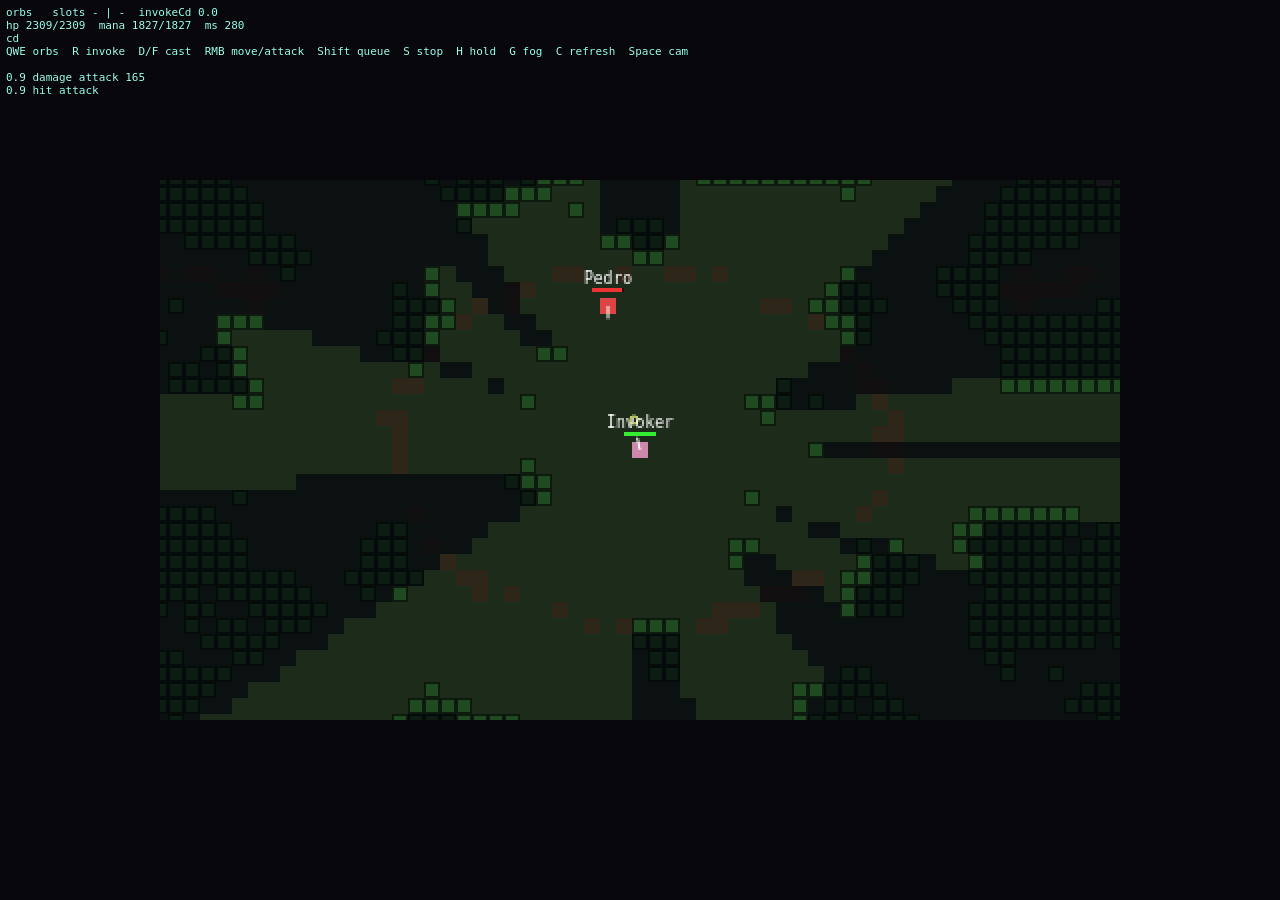
==== v2.html @ a32b3fa7 "v2 phase 1: hero/orders/invoke, map/nav/vision, combat/dummy AI, art sheets, vertical slice" ====
<!doctype html>
<html lang="en">
<head>
<meta charset="utf-8">
<meta name="viewport" content="width=device-width,initial-scale=1">
<title>Invoker Trainer v2 (dev)</title>
<style>
html,body{margin:0;height:100%;background:#07070c;overflow:hidden}
#game{position:absolute;inset:0;margin:auto;image-rendering:pixelated;cursor:crosshair}
#dbg{position:absolute;left:6px;top:6px;color:#9fe;font:11px monospace;white-space:pre;pointer-events:none;text-shadow:0 1px #000}
</style>
</head>
<body>
<canvas id="game" width="480" height="270"></canvas>
<div id="dbg"></div>
<script src="js/data/dota.js"></script>
<script src="js/data/rules.js"></script>
<script src="js/data/game.js"></script>
<script src="js/data/map.js"></script>
<script src="js/sim/util.js"></script>
<script src="js/sim/values.js"></script>
<script src="js/sim/world.js"></script>
<script src="js/sim/status.js"></script>
<script src="js/sim/abilities.js"></script>
<script src="js/sim/combat.js"></script>
<script src="js/sim/nav.js"></script>
<script src="js/sim/vision.js"></script>
<script src="js/sim/loadout.js"></script>
<script src="js/sim/hero.js"></script>
<script src="js/sim/invoke.js"></script>
<script src="js/sim/orders.js"></script>
<script src="js/sim/units.js"></script>
<script src="js/sim/spells.js"></script>
<script src="js/art/art.js"></script>
<script src="js/art/icons.js"></script>
<script src="js/render/debug.js"></script>
<script src="js/main.js"></script>
</body>
</html>
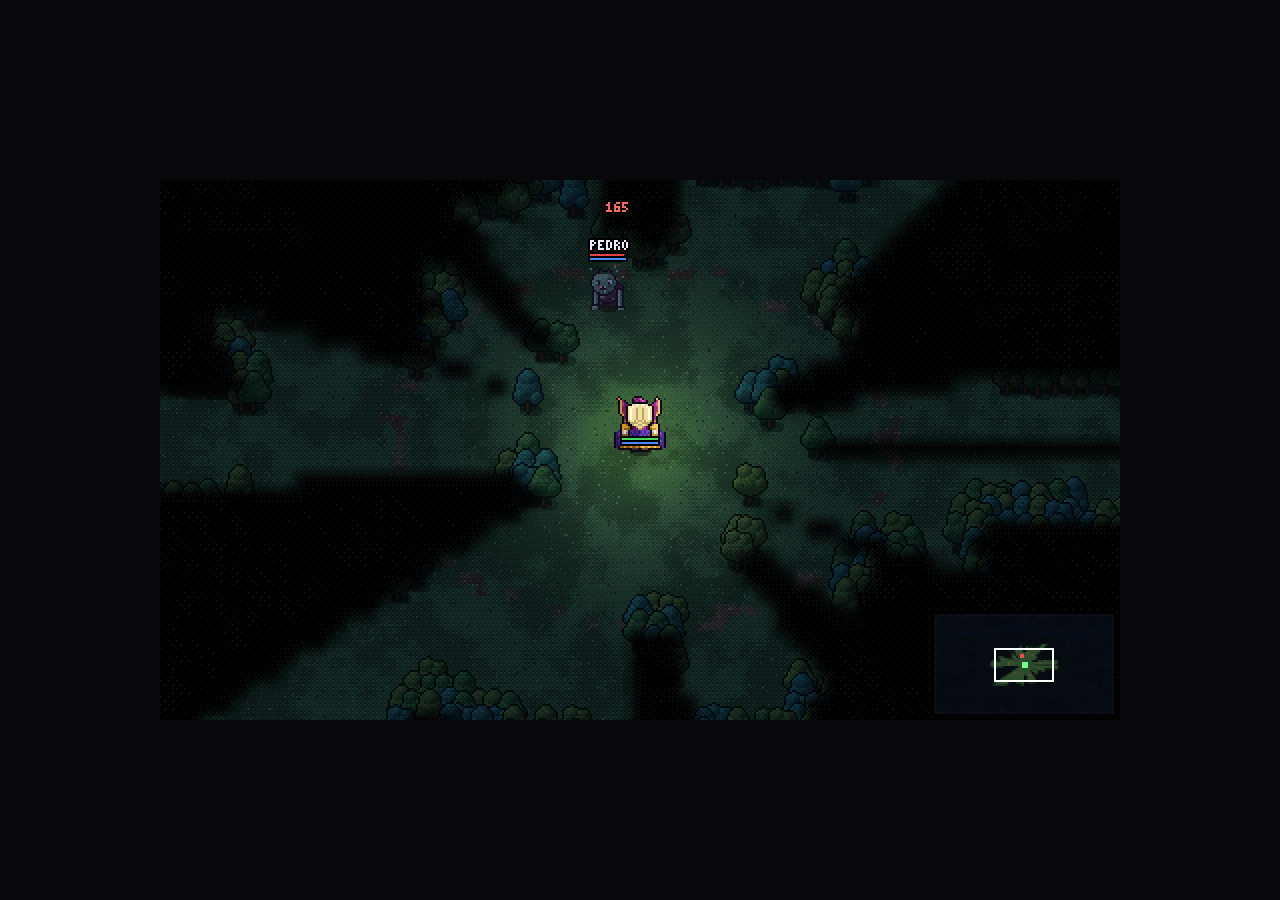
==== commit 2f978468: "v2 phase 3: renderer (terrain, trees, light, fog, sprites, fx, particles, minimap)" ====
--- a/v2.html
+++ b/v2.html
@@ -4,14 +4,10 @@
 <meta charset="utf-8">
 <meta name="viewport" content="width=device-width,initial-scale=1">
 <title>Invoker Trainer v2 (dev)</title>
-<style>
-html,body{margin:0;height:100%;background:#07070c;overflow:hidden}
-#game{position:absolute;inset:0;margin:auto;image-rendering:pixelated;cursor:crosshair}
-#dbg{position:absolute;left:6px;top:6px;color:#9fe;font:11px monospace;white-space:pre;pointer-events:none;text-shadow:0 1px #000}
-</style>
+<link rel="stylesheet" href="css/v2.css">
 </head>
 <body>
-<canvas id="game" width="480" height="270"></canvas>
+<div id="stage"><canvas id="game" width="480" height="270"></canvas><canvas id="glow" width="480" height="270"></canvas></div>
 <div id="dbg"></div>
 <script src="js/data/dota.js"></script>
 <script src="js/data/rules.js"></script>
@@ -31,9 +27,20 @@
 <script src="js/sim/orders.js"></script>
 <script src="js/sim/units.js"></script>
 <script src="js/sim/spells.js"></script>
+<script src="js/sim/items.js"></script>
 <script src="js/art/art.js"></script>
 <script src="js/art/icons.js"></script>
-<script src="js/render/debug.js"></script>
+<script src="js/art/invoker.js"></script>
+<script src="js/art/dummies.js"></script>
+<script src="js/render/pixel.js"></script>
+<script src="js/render/camera.js"></script>
+<script src="js/render/terrain.js"></script>
+<script src="js/render/fog.js"></script>
+<script src="js/render/light.js"></script>
+<script src="js/render/particles.js"></script>
+<script src="js/render/units.js"></script>
+<script src="js/render/fx.js"></script>
+<script src="js/render/render.js"></script>
 <script src="js/main.js"></script>
 </body>
 </html>
--- a/css/v2.css
+++ b/css/v2.css
@@ -0,0 +1,6 @@
+html,body{margin:0;height:100%;background:#07070c;overflow:hidden}
+#stage{position:absolute;left:50%;top:50%;transform:translate(-50%,-50%);--u:4px}
+#stage canvas{position:absolute;left:0;top:0;width:100%;height:100%;image-rendering:pixelated}
+#game{cursor:crosshair}
+#glow{pointer-events:none;mix-blend-mode:screen;filter:blur(calc(var(--u)*1.2)) brightness(1.8) saturate(1.2);opacity:.85}
+#dbg{position:absolute;left:6px;top:6px;color:#9fe;font:11px monospace;white-space:pre;pointer-events:none;text-shadow:0 1px #000;z-index:5}
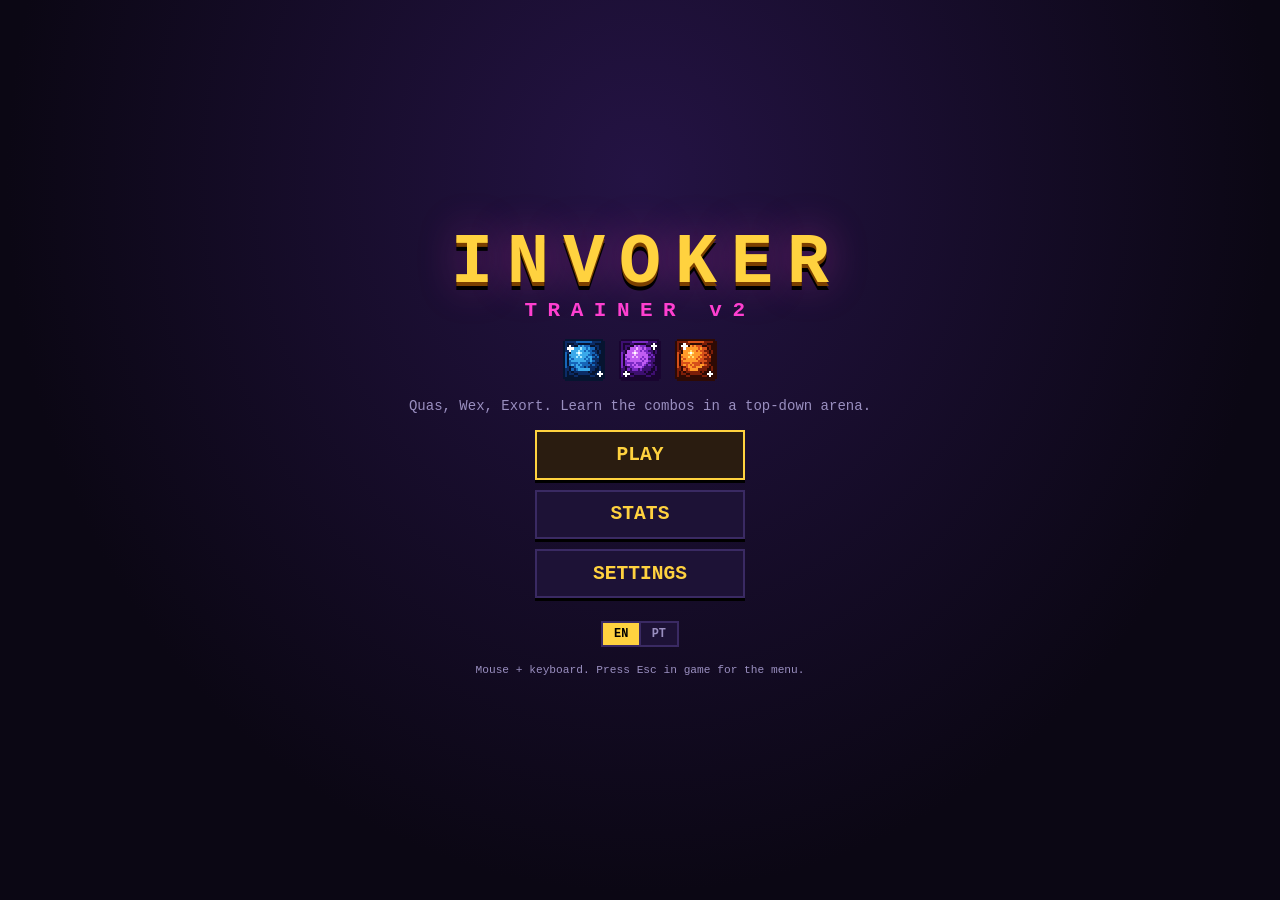
==== commit 3109aa1b: "v2 phase 4: title, loadout, HUD, combo bar, settings/rebinding, end + stats screens, PT/EN i18n, inp" ====
--- a/v2.html
+++ b/v2.html
@@ -7,12 +7,15 @@
 <link rel="stylesheet" href="css/v2.css">
 </head>
 <body>
-<div id="stage"><canvas id="game" width="480" height="270"></canvas><canvas id="glow" width="480" height="270"></canvas></div>
+<div id="stage"><canvas id="game" width="480" height="270"></canvas><canvas id="glow" width="480" height="270"></canvas><canvas id="aim" width="480" height="270"></canvas><div id="hud"></div><div id="toasts"></div></div>
+<div id="screens"></div>
 <div id="dbg"></div>
 <script src="js/data/dota.js"></script>
 <script src="js/data/rules.js"></script>
 <script src="js/data/game.js"></script>
 <script src="js/data/map.js"></script>
+<script src="js/data/i18n.js"></script>
+<script src="js/data/combos.js"></script>
 <script src="js/sim/util.js"></script>
 <script src="js/sim/values.js"></script>
 <script src="js/sim/world.js"></script>
@@ -28,6 +31,8 @@
 <script src="js/sim/units.js"></script>
 <script src="js/sim/spells.js"></script>
 <script src="js/sim/items.js"></script>
+<script src="js/sim/combo.js"></script>
+<script src="js/sim/stats.js"></script>
 <script src="js/art/art.js"></script>
 <script src="js/art/icons.js"></script>
 <script src="js/art/invoker.js"></script>
@@ -41,6 +46,15 @@
 <script src="js/render/units.js"></script>
 <script src="js/render/fx.js"></script>
 <script src="js/render/render.js"></script>
+<script src="js/audio.js"></script>
+<script src="js/ui/menus.js"></script>
+<script src="js/ui/settings.js"></script>
+<script src="js/ui/loadout.js"></script>
+<script src="js/ui/hud.js"></script>
+<script src="js/ui/combobar.js"></script>
+<script src="js/ui/endscreen.js"></script>
+<script src="js/ui/statsscreen.js"></script>
+<script src="js/input.js"></script>
 <script src="js/main.js"></script>
 </body>
 </html>
--- a/css/v2.css
+++ b/css/v2.css
@@ -1,6 +1,250 @@
-html,body{margin:0;height:100%;background:#07070c;overflow:hidden}
-#stage{position:absolute;left:50%;top:50%;transform:translate(-50%,-50%);--u:4px}
-#stage canvas{position:absolute;left:0;top:0;width:100%;height:100%;image-rendering:pixelated}
+:root{
+  --bg:#0b0714;--ink:#efe9ff;--dim:#9a8fc0;--q:#3ae0ff;--w:#c46bff;--e:#ff8a2a;--gold:#ffd23f;--mag:#ff3fd0;
+  --panel:#150d27;--panel2:#1d1236;--line:#3a2a63;--good:#4ade80;--bad:#ff5a6a;--g:14px;
+}
+html,body{margin:0;height:100%;background:#07070c;overflow:hidden;color:var(--ink);font-family:"Courier New",Consolas,monospace;font-weight:bold}
+*{box-sizing:border-box}
+button{font:inherit;color:inherit;cursor:pointer}
+canvas{image-rendering:pixelated}
+
+/* ---------------- stage (game canvas + HUD) ---------------- */
+#stage{position:absolute;left:50%;top:50%;transform:translate(-50%,-50%);--u:4px;display:none}
+#stage.on{display:block}
+#stage>canvas{position:absolute;left:0;top:0;width:100%;height:100%;image-rendering:pixelated}
 #game{cursor:crosshair}
 #glow{pointer-events:none;mix-blend-mode:screen;filter:blur(calc(var(--u)*1.2)) brightness(1.8) saturate(1.2);opacity:.85}
+body.nobloom #glow{display:none}
+#aim{pointer-events:none}
 #dbg{position:absolute;left:6px;top:6px;color:#9fe;font:11px monospace;white-space:pre;pointer-events:none;text-shadow:0 1px #000;z-index:5}
+
+#hud{position:absolute;inset:0;pointer-events:none;font-size:calc(var(--u)*3.3333);line-height:1.15;user-select:none;-webkit-font-smoothing:none}
+.hudp{pointer-events:auto}
+.hbar{position:absolute;left:17.5%;bottom:.8em;display:flex;gap:.9em;padding:.8em;background:linear-gradient(#1d1236,#120a24);border:.3em solid var(--line);box-shadow:0 0 0 .15em #000,0 .4em 0 .15em #000;}
+.hpor{position:relative;width:12.4em;height:12.4em;border:.3em solid var(--gold);background:#000;flex:none}
+.hpor canvas{width:100%;height:100%;display:block}
+.plv{position:absolute;left:-.2em;bottom:-.2em;background:#000;border:.2em solid var(--gold);color:var(--gold);padding:0 .5em;font-size:max(.9em,9px)}
+.hmid{display:flex;flex-direction:column;justify-content:space-between;width:54em}
+.bars{display:flex;flex-direction:column;gap:.5em}
+.bar{position:relative;height:3.4em;background:#000;border:.2em solid #000;outline:.15em solid var(--line)}
+.bar i{position:absolute;left:0;top:0;bottom:0;display:block;width:100%}
+.bar.hp i{background:linear-gradient(#4ade80,#1c8c4a)}
+.bar.mp i{background:linear-gradient(#4a8cff,#1c3bb5)}
+.bar span{position:absolute;inset:0;display:flex;align-items:center;justify-content:center;font-size:max(1em,10px);text-shadow:0 .1em 0 #000,.1em 0 #000,-.1em 0 #000}
+.abrow{display:flex;align-items:center;gap:.6em;margin-top:.7em}
+.horbs{display:flex;gap:.3em;margin-right:.4em}
+.os{width:3.6em;height:3.6em;border:.15em solid #000;outline:.12em solid var(--line);background:#0a0616;display:flex;align-items:center;justify-content:center}
+.os canvas{width:100%;height:100%}
+.os.quas{outline-color:var(--q)}.os.wex{outline-color:var(--w)}.os.exort{outline-color:var(--e)}
+.sep{width:.3em;height:5em;background:var(--line);margin:0 .3em}
+.hbtn{position:relative;width:6.4em;height:6.4em;flex:none;background:#0b0618;border:.25em solid var(--line);cursor:pointer;overflow:hidden}
+.hbtn.q{border-color:var(--q)}.hbtn.w{border-color:var(--w)}.hbtn.e{border-color:var(--e)}.hbtn.r{border-color:var(--gold)}
+.hbtn.slot{border-color:var(--mag)}
+.hbtn .ic,.hbtn .ic canvas{position:absolute;inset:0;width:100%;height:100%;display:block}
+.hbtn.dim .ic{opacity:.35}
+.hbtn.empty{opacity:.55}
+.hbtn .cd{position:absolute;inset:0;background:conic-gradient(rgba(0,0,0,.72) var(--p,0deg),transparent 0)}
+.hbtn .cdn{position:absolute;inset:0;display:flex;align-items:center;justify-content:center;font-size:max(1.5em,12px);color:#fff;text-shadow:0 .1em 0 #000,.1em 0 #000,-.1em 0 #000}
+.hbtn .mn{position:absolute;inset:0;pointer-events:none}
+.hbtn.lowmana .mn{background:rgba(40,70,220,.55)}
+.hbtn .hk{position:absolute;left:0;top:0;background:#000c;color:var(--gold);padding:0 .3em;font-size:max(.85em,9px);line-height:1.2;z-index:2}
+.hbtn .lv{position:absolute;right:0;bottom:0;background:#000c;color:var(--gold);padding:0 .3em;font-size:max(.85em,9px);z-index:2}
+.hbtn .ch{position:absolute;right:0;top:0;background:var(--gold);color:#000;padding:0 .3em;font-size:max(.8em,9px);z-index:2}
+.hbtn.armed{border-color:#fff;box-shadow:0 0 0 .2em var(--gold),0 0 1.2em var(--gold)}
+.hbtn:hover{filter:brightness(1.25)}
+.hitems{display:grid;grid-template-columns:repeat(3,6.4em);grid-auto-rows:6.4em;gap:.5em;align-content:center}
+.hbuffs{position:absolute;left:17.5%;bottom:17.5em;display:flex;gap:.5em;pointer-events:none}
+.buff{position:relative;width:4.6em;height:4.6em;border:.2em solid var(--good);background:#0b0618;pointer-events:auto}
+.buff.bad{border-color:var(--bad)}
+.buff canvas{width:100%;height:100%;display:block}
+.buff .ab{position:absolute;inset:0;display:flex;align-items:center;justify-content:center;font-size:max(.9em,9px)}
+.buff .bt{position:absolute;right:0;bottom:0;background:#000c;padding:0 .2em;font-size:max(.8em,9px)}
+.aimhint{position:absolute;left:17.5%;bottom:22em;width:62%;text-align:center;color:var(--gold);font-size:max(1em,10px);text-shadow:0 .1em 0 #000;display:none;pointer-events:none}
+
+/* toasts */
+#toasts{position:absolute;left:17.5%;width:62%;bottom:25em;display:flex;flex-direction:column;align-items:center;gap:.5em;pointer-events:none;font-size:calc(var(--u)*3.3333)}
+.toast{padding:.4em 1.4em;background:#150d27ee;border:.2em solid var(--line);color:var(--ink);font-size:max(1.25em,11px);text-shadow:0 .1em 0 #000;animation:tin .12s ease-out}
+.toast.bad{border-color:var(--bad);color:#ffb0b8}.toast.good{border-color:var(--gold);color:var(--gold)}.toast.warn{border-color:var(--e);color:#ffd0a0}
+.toast.out{opacity:0;transition:opacity .4s}
+@keyframes tin{from{transform:translateY(.6em);opacity:0}}
+
+/* combo bar */
+.combobar{position:absolute;left:17.5%;top:.8em;width:62%;display:flex;justify-content:space-between;gap:1em;padding:.7em 1em;background:#150d27e6;border:.25em solid var(--line);box-shadow:0 0 0 .15em #000}
+.combobar.done{border-color:var(--good)}.combobar.failed{border-color:var(--bad)}
+.combobar .cl{display:flex;flex-wrap:wrap;align-items:center;gap:.6em 1em;min-width:0}
+.cname{color:var(--gold);font-size:max(1.35em,12px)}
+.ctr{color:var(--mag);font-size:max(.95em,10px);text-transform:uppercase}
+.cretry{color:var(--dim);font-size:max(.9em,9px)}
+.csteps{display:flex;flex-wrap:wrap;gap:.5em;flex-basis:100%}
+.cstep{display:flex;align-items:center;gap:.5em;padding:.2em .7em .2em .3em;background:#0b0618;border:.2em solid var(--line);font-size:max(.95em,10px);color:var(--dim)}
+.cstep canvas{width:3em;height:3em}
+.cstep .ab{display:inline-block;width:3em;text-align:center;font-size:.8em}
+.cstep.now{border-color:var(--gold);color:var(--ink);box-shadow:0 0 .8em #ffd23f66}
+.cstep.done{border-color:var(--good);color:var(--good)}
+.cstep.fail{border-color:var(--bad);color:var(--bad)}
+.cstep .rec{color:var(--mag)}
+.cstep .vis{font-style:normal;padding:0 .4em;font-size:.8em;background:#000}
+.cstep .vis.hidden{color:#9cf}.cstep .vis.visible{color:#fc9}
+.ctip{flex-basis:100%;color:var(--dim);font-size:max(.95em,10px);font-weight:normal}
+.cempty{color:var(--dim);font-size:max(1em,10px)}
+.combobar .cr{display:flex;flex-direction:column;align-items:flex-end;gap:.2em;flex:none;font-size:max(1em,10px)}
+.combobar .cr .sc{color:var(--gold);font-size:1.6em}
+.scr1{display:flex;gap:.6em;align-items:baseline;color:var(--dim)}
+.stk{color:var(--mag)}
+.tm{font-size:1.5em}.tm.low{color:var(--bad)}
+
+/* sandbox side panel */
+.hside{position:absolute;right:1%;top:12em;width:22%;max-height:58%;display:flex;flex-direction:column;gap:.6em;padding:.8em;background:#150d27e6;border:.25em solid var(--line);font-size:calc(var(--u)*3.3333)}
+.dpsrow{display:flex;align-items:baseline;gap:.5em;font-size:max(1em,10px);color:var(--dim)}
+.dpsrow .sp{margin-left:auto}
+.dpsrow b{color:var(--gold);font-size:1.4em}
+.srow2{display:flex;flex-wrap:wrap;gap:.4em}
+.mini{padding:.2em .6em;background:#0b0618;border:.2em solid var(--line);font-size:max(.85em,9px);color:var(--ink)}
+.mini:hover{border-color:var(--gold)}
+.ch2{color:var(--mag);font-size:max(.9em,9px);text-transform:uppercase}
+.clist{overflow-y:auto;display:flex;flex-direction:column;gap:.25em;padding-right:.3em;min-height:0;scrollbar-width:thin;scrollbar-color:var(--line) transparent}
+.ctier{color:var(--dim);font-size:max(.8em,8px);margin-top:.4em;text-transform:uppercase}
+.citem{text-align:left;padding:.25em .6em;background:#0b0618;border:.15em solid var(--line);font-size:max(.9em,9px)}
+.citem:hover{border-color:var(--gold);color:var(--gold)}
+.citem.lock{opacity:.45}
+
+.cheat,.live{position:absolute;left:50%;top:50%;transform:translate(-50%,-50%);min-width:44em;padding:1.2em 1.6em;background:#150d27f2;border:.3em solid var(--mag);font-size:calc(var(--u)*3.3333);max-height:90%;overflow:auto}
+.live{min-width:50em}
+.chead{display:flex;justify-content:space-between;gap:2em;margin-bottom:.8em;color:var(--gold);font-size:max(1.1em,11px)}
+.chead span{color:var(--dim);font-size:.8em}
+.crow{display:flex;align-items:center;gap:.8em;padding:.3em 0;font-size:max(1em,10px)}
+.crow canvas{width:3.4em;height:3.4em}
+.cor{display:flex;gap:.2em;width:11em}
+.cn{flex:1}.ck{color:var(--mag)}
+.lrow{display:flex;justify-content:space-between;gap:1em;font-size:max(1em,10px);padding:.15em 0}
+.lrow.sp{justify-content:flex-start}.lrow.sp b{margin-left:auto}
+.lrow canvas{width:2.6em;height:2.6em}
+.lrow b{color:var(--gold)}
+
+/* ---------------- DOM screens ---------------- */
+#screens{position:fixed;inset:0;z-index:20;pointer-events:none;font-size:var(--g)}
+#screens.on{pointer-events:auto}
+.screen{position:absolute;inset:0;display:flex;align-items:flex-start;justify-content:center;overflow:auto;padding:2em 1.5em;background:radial-gradient(ellipse at 50% 20%,#241344 0%,#0b0714 70%)}
+.screen.overlay{background:rgba(5,3,12,.8);align-items:center}
+.screen.overlay.endscr,.screen.overlay.settings{align-items:flex-start}
+.scr{width:100%}
+.tip{position:fixed;z-index:50;display:none;pointer-events:none;max-width:24em;padding:.4em .8em;background:#000;border:2px solid var(--gold);color:var(--ink);font-size:var(--g);font-weight:normal}
+.btn{padding:.55em 1.2em;background:var(--panel2);border:2px solid var(--line);box-shadow:0 3px 0 #000;color:var(--ink);font-size:1em;text-transform:uppercase}
+.btn:hover{border-color:var(--mag);color:#fff}
+.btn:active{transform:translateY(2px);box-shadow:0 1px 0 #000}
+.btn.gold{border-color:var(--gold);color:var(--gold);background:#2a1c10}
+.btn.gold:hover{background:#3a2810;color:#fff}
+.btn.dim{color:var(--dim)}
+.btn.big{font-size:1.4em;padding:.6em 2em}
+.btn.sm{padding:.3em .8em;font-size:.85em}
+.btn.dis,.btn:disabled{opacity:.4;cursor:not-allowed}
+.btn.danger{border-color:var(--bad);color:var(--bad)}
+.panel{background:var(--panel);border:3px solid var(--line);box-shadow:0 0 0 2px #000,0 8px 0 #000a;padding:1.2em 1.6em;margin:0 auto;max-width:34em}
+.panel.wide{max-width:70em}
+.panel.narrow{max-width:22em}
+.ph{margin:0 0 .8em;color:var(--gold);font-size:1.5em;letter-spacing:.1em}
+h3{margin:0 0 .5em;color:var(--mag);font-size:.9em;text-transform:uppercase;letter-spacing:.1em}
+.fine{color:var(--dim);font-size:.85em;font-weight:normal;margin:.4em 0}
+.fine.ok,.ok{color:var(--good)}.warn,.fine.warn{color:var(--e)}
+.msg{min-height:1.3em;margin:.6em 0;color:var(--dim)}.msg.err{color:var(--bad)}
+.row{display:flex;align-items:center;gap:.6em;margin:.5em 0}.row.wrap{flex-wrap:wrap}.row.end{justify-content:flex-end;margin-top:1em}
+.lbl{color:var(--dim);font-size:.85em}
+.seg{display:inline-flex;border:2px solid var(--line)}
+.seg-b{padding:.35em .9em;background:var(--panel2);border:0;border-right:2px solid var(--line);color:var(--dim);font-size:.85em}
+.seg-b:last-child{border-right:0}
+.seg-b.on{background:var(--gold);color:#000}
+.seg-b:hover:not(.on){color:#fff}
+.tog{display:flex;align-items:center;gap:.6em;margin:.35em 0;cursor:pointer;font-size:.9em}
+.tog input{position:absolute;opacity:0;pointer-events:none}
+.tog .box{width:1.1em;height:1.1em;border:2px solid var(--line);background:#0b0618;flex:none}
+.tog input:checked+.box{background:var(--gold);border-color:var(--gold);box-shadow:inset 0 0 0 2px #0b0618}
+.tog input:focus-visible+.box{outline:2px solid var(--mag)}
+.ico{width:1.6em;height:1.6em;image-rendering:pixelated;vertical-align:middle}
+.ico.mini{width:1.3em;height:1.3em}
+.por{width:3em;height:3em;image-rendering:pixelated;display:block}
+.chip{display:inline-block;padding:.15em .6em;border:2px solid var(--line);margin-right:.4em;font-size:.8em;color:var(--dim)}
+.chip.gold{border-color:var(--gold);color:var(--gold)}.chip.ok{border-color:var(--good);color:var(--good)}
+
+/* title */
+.title{display:flex;flex-direction:column;align-items:center;justify-content:center;gap:1.2em;min-height:100%;text-align:center}
+.screen:has(.title){align-items:center}
+.logo-a{font-size:5em;letter-spacing:.2em;color:var(--gold);text-shadow:0 .06em 0 #7a3f00,0 .12em 0 #000,0 0 .6em #ff3fd066;padding-left:.2em}
+.logo-b{font-size:1.5em;letter-spacing:.5em;color:var(--mag);margin-top:-.2em}
+.orbs-deco{display:flex;gap:1em}.orbs-deco .ico{width:3em;height:3em}
+.tag{color:var(--dim);font-weight:normal}
+.menu{display:flex;flex-direction:column;gap:.7em;min-width:15em}
+.foot{color:var(--dim);font-size:.8em;font-weight:normal}
+.lang-row{margin-top:.4em}
+
+/* loadout */
+.lo-head{display:flex;justify-content:space-between;align-items:center;max-width:84em;margin:0 auto 1em}
+.lo-head h1{margin:0 .6em 0 0;font-size:1.8em;color:var(--gold);letter-spacing:.15em}
+.lo-grid{display:grid;grid-template-columns:repeat(3,minmax(0,1fr));gap:1em;max-width:84em;margin:0 auto}
+.col{display:flex;flex-direction:column;gap:1em;min-width:0}
+.sec{background:var(--panel);border:3px solid var(--line);box-shadow:0 0 0 2px #000;padding:.9em 1.1em}
+.lvl{display:flex;align-items:center;gap:.8em}.lv{color:var(--dim)}.big{font-size:1.8em;color:var(--gold);min-width:1.5em}
+.slider{flex:1;accent-color:var(--gold);height:1.2em;cursor:pointer}
+.pts{margin-top:.6em}
+.orbrow{display:flex;align-items:center;gap:.5em;margin:.45em 0}
+.orbrow .on{width:3.8em}.orbrow.quas .on{color:var(--q)}.orbrow.wex .on{color:var(--w)}.orbrow.exort .on{color:var(--e)}
+.ov{width:2.4em;text-align:right;color:var(--gold)}
+.pips{display:flex;gap:2px;flex:1;min-width:0}
+.pip{flex:1;min-width:0;height:.9em;background:#0b0618;border:2px solid var(--line)}
+.pip.lock{opacity:.4}
+.pip.quas.on{background:var(--q);border-color:var(--q)}.pip.wex.on{background:var(--w);border-color:var(--w)}.pip.exort.on{background:var(--e);border-color:var(--e)}
+.pip.sc{margin-left:.4em;border-color:var(--gold);flex:.8}
+.pm{width:1.9em;height:1.9em;background:var(--panel2);border:2px solid var(--line);padding:0;font-size:1em;color:var(--ink)}
+.pm:hover:not(:disabled){border-color:var(--gold)}.pm.dis,.pm:disabled{opacity:.35;cursor:not-allowed}
+.auto{margin-top:.8em}
+.sub{color:var(--dim);font-size:.8em;margin-bottom:.4em}
+.tier{display:grid;grid-template-columns:1fr 2.2em 1fr;gap:.4em;align-items:stretch;margin:.35em 0}
+.tlv{display:flex;align-items:center;justify-content:center;color:var(--gold);border:2px solid var(--gold);font-size:.85em;background:#000}
+.tal{padding:.35em .5em;background:var(--panel2);border:2px solid var(--line);font-size:.75em;font-weight:normal;text-align:left;line-height:1.25}
+.tal:hover{border-color:var(--mag)}.tal.on{border-color:var(--gold);background:#3a2810;color:#fff}
+.tal.lock{opacity:.4;cursor:not-allowed}
+.scorb{align-items:center}
+.scorb.need .orbsel{border-color:var(--bad)}
+.orbsel{width:2.4em;height:2.4em;padding:0;background:var(--panel2);border:2px solid var(--line)}
+.orbsel .ico{width:100%;height:100%}.orbsel.on{border-color:var(--gold);background:#3a2810}
+.islots{display:grid;grid-template-columns:repeat(6,1fr);gap:.4em;margin-bottom:.8em}
+.islot{aspect-ratio:1;padding:0;background:#0b0618;border:2px solid var(--line)}
+.islot.full{border-color:var(--gold)}.islot .ico{width:100%;height:100%}
+.ipool{display:grid;grid-template-columns:repeat(2,1fr);gap:.4em}
+.iopt{display:flex;align-items:center;gap:.5em;padding:.3em .5em;background:var(--panel2);border:2px solid var(--line);text-align:left;font-size:.8em}
+.iopt:hover{border-color:var(--mag)}.iopt.on{border-color:var(--gold);background:#3a2810}.iopt.dis{opacity:.4;cursor:not-allowed}
+.chipb{padding:.35em .9em;background:var(--panel2);border:2px solid var(--line);font-size:.85em}
+.chipb.on{border-color:var(--gold);background:#3a2810;color:var(--gold)}
+.skins{gap:.6em}
+.skin{display:flex;flex-direction:column;align-items:center;gap:.3em;padding:.4em;background:var(--panel2);border:2px solid var(--line);font-size:.8em}
+.skin .por{width:4.2em;height:4.2em}.skin.on{border-color:var(--gold);color:var(--gold)}
+.num{width:2em;height:2em;background:var(--panel2);border:2px solid var(--line);padding:0}.num.on{background:var(--gold);color:#000;border-color:var(--gold)}
+.num:disabled{opacity:.35;cursor:not-allowed}.cnt.off{opacity:.6}
+.stats{display:grid;grid-template-columns:1fr 1fr;gap:.2em 1.4em;margin-bottom:.8em}
+.srow{display:flex;justify-content:space-between;gap:.5em;font-size:.82em;border-bottom:1px dotted var(--line);padding:.1em 0}.srow b{color:var(--gold)}
+.sprow{display:flex;align-items:center;gap:.5em;padding:.2em 0;font-size:.78em;border-top:1px dotted var(--line)}
+.sprow.off{opacity:.5}.sprow .sn{width:8em;flex:none}.sprow .sv{flex:1;font-weight:normal;color:var(--dim)}.sprow .sv em{font-style:normal;color:var(--ink);display:block}
+.gobox .go{flex:1}.gobox{margin-top:.2em}
+.note{min-height:1.4em;color:var(--e);font-size:.85em}
+
+/* settings */
+.set-body{display:grid;grid-template-columns:1fr 1.6fr;gap:2em}
+.fld{margin-bottom:1em}
+.kgroup{margin-bottom:1em}.kgroup.inactive{opacity:.5}
+.kgrid{display:grid;grid-template-columns:repeat(2,1fr);gap:.3em 1.2em}
+.keyrow{display:flex;justify-content:space-between;align-items:center;gap:.5em;font-size:.85em}
+.keybtn{min-width:5em;padding:.25em .6em;background:#0b0618;border:2px solid var(--line);color:var(--gold)}
+.keybtn:hover{border-color:var(--mag)}.keybtn.cap{border-color:var(--gold);color:#fff;animation:blink .6s steps(2) infinite}
+.keybtn.bad{border-color:var(--bad);color:var(--bad);background:#2a0a12}
+@keyframes blink{50%{background:#3a2810}}
+
+/* end / stats */
+.kcards{display:flex;flex-wrap:wrap;gap:.6em;margin-bottom:1em}
+.kcard{display:flex;flex-direction:column;min-width:7em;padding:.5em .9em;background:#0b0618;border:2px solid var(--line)}
+.kcard span{color:var(--dim);font-size:.75em}.kcard b{color:var(--gold);font-size:1.3em}
+.kcard.big{border-color:var(--gold)}.kcard.big b{font-size:2em}
+.blk{margin-bottom:1.2em}
+.tbl{width:100%;border-collapse:collapse;font-size:.85em}
+.tbl th{text-align:right;color:var(--dim);font-weight:normal;padding:.25em .6em;border-bottom:2px solid var(--line)}
+.tbl td{text-align:right;padding:.25em .6em;border-bottom:1px dotted var(--line)}
+.tbl td.nm,.tbl th:first-child{text-align:left}.tbl td.acc{color:var(--gold)}
+.bestgrid{display:grid;grid-template-columns:repeat(2,1fr);gap:.2em 2em}
+@media (max-width:1000px){.lo-grid{grid-template-columns:1fr}.set-body{grid-template-columns:1fr}}
